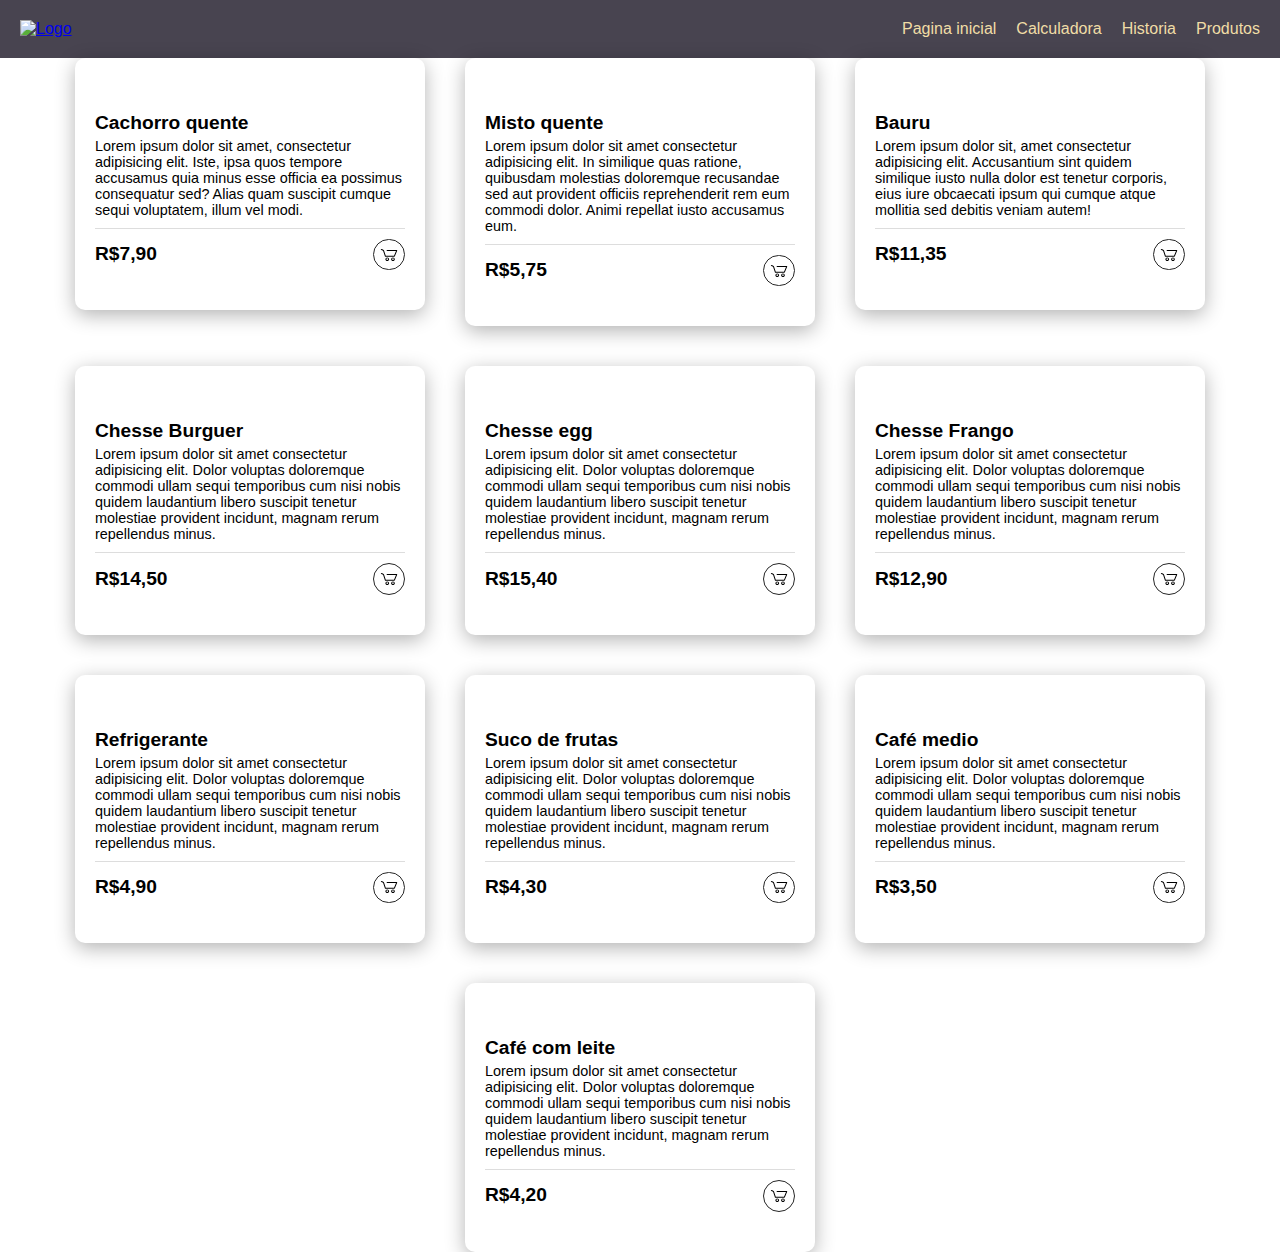
==== produto.html @ c8fbb42b "base do site feito (agora o foco vai ser na correção de bugs)" ====
<!DOCTYPE html>
<html lang="pt-br">
<head>
    <meta charset="UTF-8">
    <meta http-equiv="X-UA-Compatible" content="IE=edge">
    <meta name="viewport" content="width=device-width, initial-scale=1.0">
    <title>Document</title>
</head>
<body>
    <link rel="stylesheet" href="produto.css">
    

<header class="header">
    <div class="logo">
      <a href="#"><img src="logo.png" alt="Logo"></a>
    </div>
    <button class="menu-toggle" aria-expanded="false" aria-controls="menu">Menu</button>
    <nav class="menu">
        <ul>
          <li class="menu__item"><a href="index.html">Pagina inicial</a></li>
          <li class="menu__item"><a href="Calc.html">Calculadora</a></li>
          <li class="menu__item"><a href="#">Historia</a></li>
          <li class="menu__item"><a href="produto.html">Produtos</a></li>
        </ul>
      </nav>      
  </header>
<div class="Produtinho">
  <div class="card">
    <div class="card-img"></div>
    <div class="card-info">
      <p class="text-title">Cachorro quente </p>
      <p class="text-body">Lorem ipsum dolor sit amet, consectetur adipisicing elit. Iste, ipsa quos tempore accusamus quia minus esse officia ea possimus consequatur sed? Alias quam suscipit cumque sequi voluptatem, illum vel modi.</p>
    </div>
    <div class="card-footer">
    <span class="text-title">R$7,90</span>
    <div class="card-button">
      <svg class="svg-icon" viewBox="0 0 20 20">
        <path d="M17.72,5.011H8.026c-0.271,0-0.49,0.219-0.49,0.489c0,0.271,0.219,0.489,0.49,0.489h8.962l-1.979,4.773H6.763L4.935,5.343C4.926,5.316,4.897,5.309,4.884,5.286c-0.011-0.024,0-0.051-0.017-0.074C4.833,5.166,4.025,4.081,2.33,3.908C2.068,3.883,1.822,4.075,1.795,4.344C1.767,4.612,1.962,4.853,2.231,4.88c1.143,0.118,1.703,0.738,1.808,0.866l1.91,5.661c0.066,0.199,0.252,0.333,0.463,0.333h8.924c0.116,0,0.22-0.053,0.308-0.128c0.027-0.023,0.042-0.048,0.063-0.076c0.026-0.034,0.063-0.058,0.08-0.099l2.384-5.75c0.062-0.151,0.046-0.323-0.045-0.458C18.036,5.092,17.883,5.011,17.72,5.011z"></path>
        <path d="M8.251,12.386c-1.023,0-1.856,0.834-1.856,1.856s0.833,1.853,1.856,1.853c1.021,0,1.853-0.83,1.853-1.853S9.273,12.386,8.251,12.386z M8.251,15.116c-0.484,0-0.877-0.393-0.877-0.874c0-0.484,0.394-0.878,0.877-0.878c0.482,0,0.875,0.394,0.875,0.878C9.126,14.724,8.733,15.116,8.251,15.116z"></path>
        <path d="M13.972,12.386c-1.022,0-1.855,0.834-1.855,1.856s0.833,1.853,1.855,1.853s1.854-0.83,1.854-1.853S14.994,12.386,13.972,12.386z M13.972,15.116c-0.484,0-0.878-0.393-0.878-0.874c0-0.484,0.394-0.878,0.878-0.878c0.482,0,0.875,0.394,0.875,0.878C14.847,14.724,14.454,15.116,13.972,15.116z"></path>
      </svg>
    </div>
  </div></div>
  <div class="card">
    <div class="card-img"></div>
    <div class="card-info">
      <p class="text-title">Misto quente </p>
      <p class="text-body">Lorem ipsum dolor sit amet consectetur adipisicing elit. In similique quas ratione, quibusdam molestias doloremque recusandae sed aut provident officiis reprehenderit rem eum commodi dolor. Animi repellat iusto accusamus eum.</p>
    </div>
    <div class="card-footer">
    <span class="text-title">R$5,75</span>
    <div class="card-button">
      <svg class="svg-icon" viewBox="0 0 20 20">
        <path d="M17.72,5.011H8.026c-0.271,0-0.49,0.219-0.49,0.489c0,0.271,0.219,0.489,0.49,0.489h8.962l-1.979,4.773H6.763L4.935,5.343C4.926,5.316,4.897,5.309,4.884,5.286c-0.011-0.024,0-0.051-0.017-0.074C4.833,5.166,4.025,4.081,2.33,3.908C2.068,3.883,1.822,4.075,1.795,4.344C1.767,4.612,1.962,4.853,2.231,4.88c1.143,0.118,1.703,0.738,1.808,0.866l1.91,5.661c0.066,0.199,0.252,0.333,0.463,0.333h8.924c0.116,0,0.22-0.053,0.308-0.128c0.027-0.023,0.042-0.048,0.063-0.076c0.026-0.034,0.063-0.058,0.08-0.099l2.384-5.75c0.062-0.151,0.046-0.323-0.045-0.458C18.036,5.092,17.883,5.011,17.72,5.011z"></path>
        <path d="M8.251,12.386c-1.023,0-1.856,0.834-1.856,1.856s0.833,1.853,1.856,1.853c1.021,0,1.853-0.83,1.853-1.853S9.273,12.386,8.251,12.386z M8.251,15.116c-0.484,0-0.877-0.393-0.877-0.874c0-0.484,0.394-0.878,0.877-0.878c0.482,0,0.875,0.394,0.875,0.878C9.126,14.724,8.733,15.116,8.251,15.116z"></path>
        <path d="M13.972,12.386c-1.022,0-1.855,0.834-1.855,1.856s0.833,1.853,1.855,1.853s1.854-0.83,1.854-1.853S14.994,12.386,13.972,12.386z M13.972,15.116c-0.484,0-0.878-0.393-0.878-0.874c0-0.484,0.394-0.878,0.878-0.878c0.482,0,0.875,0.394,0.875,0.878C14.847,14.724,14.454,15.116,13.972,15.116z"></path>
      </svg>
    </div>
  </div></div> 


  <div class="card">
    <div class="card-img"></div>
    <div class="card-info">
      <p class="text-title">Bauru</p>
      <p class="text-body">Lorem ipsum dolor sit, amet consectetur adipisicing elit. Accusantium sint quidem similique iusto nulla dolor est tenetur corporis, eius iure obcaecati ipsum qui cumque atque mollitia sed debitis veniam autem!</p>
    </div>
    <div class="card-footer">
    <span class="text-title">R$11,35</span>
    <div class="card-button">
      <svg class="svg-icon" viewBox="0 0 20 20">
        <path d="M17.72,5.011H8.026c-0.271,0-0.49,0.219-0.49,0.489c0,0.271,0.219,0.489,0.49,0.489h8.962l-1.979,4.773H6.763L4.935,5.343C4.926,5.316,4.897,5.309,4.884,5.286c-0.011-0.024,0-0.051-0.017-0.074C4.833,5.166,4.025,4.081,2.33,3.908C2.068,3.883,1.822,4.075,1.795,4.344C1.767,4.612,1.962,4.853,2.231,4.88c1.143,0.118,1.703,0.738,1.808,0.866l1.91,5.661c0.066,0.199,0.252,0.333,0.463,0.333h8.924c0.116,0,0.22-0.053,0.308-0.128c0.027-0.023,0.042-0.048,0.063-0.076c0.026-0.034,0.063-0.058,0.08-0.099l2.384-5.75c0.062-0.151,0.046-0.323-0.045-0.458C18.036,5.092,17.883,5.011,17.72,5.011z"></path>
        <path d="M8.251,12.386c-1.023,0-1.856,0.834-1.856,1.856s0.833,1.853,1.856,1.853c1.021,0,1.853-0.83,1.853-1.853S9.273,12.386,8.251,12.386z M8.251,15.116c-0.484,0-0.877-0.393-0.877-0.874c0-0.484,0.394-0.878,0.877-0.878c0.482,0,0.875,0.394,0.875,0.878C9.126,14.724,8.733,15.116,8.251,15.116z"></path>
        <path d="M13.972,12.386c-1.022,0-1.855,0.834-1.855,1.856s0.833,1.853,1.855,1.853s1.854-0.83,1.854-1.853S14.994,12.386,13.972,12.386z M13.972,15.116c-0.484,0-0.878-0.393-0.878-0.874c0-0.484,0.394-0.878,0.878-0.878c0.482,0,0.875,0.394,0.875,0.878C14.847,14.724,14.454,15.116,13.972,15.116z"></path>
      </svg>
    </div>
  </div></div> 


  <div class="card">
    <div class="card-img"></div>
    <div class="card-info">
      <p class="text-title">Chesse Burguer</p>
      <p class="text-body">Lorem ipsum dolor sit amet consectetur adipisicing elit. Dolor voluptas doloremque commodi ullam sequi temporibus cum nisi nobis quidem laudantium libero suscipit tenetur molestiae provident incidunt, magnam rerum repellendus minus.</p>
    </div>
    <div class="card-footer">
    <span class="text-title">R$14,50</span>
    <div class="card-button">
      <svg class="svg-icon" viewBox="0 0 20 20">
        <path d="M17.72,5.011H8.026c-0.271,0-0.49,0.219-0.49,0.489c0,0.271,0.219,0.489,0.49,0.489h8.962l-1.979,4.773H6.763L4.935,5.343C4.926,5.316,4.897,5.309,4.884,5.286c-0.011-0.024,0-0.051-0.017-0.074C4.833,5.166,4.025,4.081,2.33,3.908C2.068,3.883,1.822,4.075,1.795,4.344C1.767,4.612,1.962,4.853,2.231,4.88c1.143,0.118,1.703,0.738,1.808,0.866l1.91,5.661c0.066,0.199,0.252,0.333,0.463,0.333h8.924c0.116,0,0.22-0.053,0.308-0.128c0.027-0.023,0.042-0.048,0.063-0.076c0.026-0.034,0.063-0.058,0.08-0.099l2.384-5.75c0.062-0.151,0.046-0.323-0.045-0.458C18.036,5.092,17.883,5.011,17.72,5.011z"></path>
        <path d="M8.251,12.386c-1.023,0-1.856,0.834-1.856,1.856s0.833,1.853,1.856,1.853c1.021,0,1.853-0.83,1.853-1.853S9.273,12.386,8.251,12.386z M8.251,15.116c-0.484,0-0.877-0.393-0.877-0.874c0-0.484,0.394-0.878,0.877-0.878c0.482,0,0.875,0.394,0.875,0.878C9.126,14.724,8.733,15.116,8.251,15.116z"></path>
        <path d="M13.972,12.386c-1.022,0-1.855,0.834-1.855,1.856s0.833,1.853,1.855,1.853s1.854-0.83,1.854-1.853S14.994,12.386,13.972,12.386z M13.972,15.116c-0.484,0-0.878-0.393-0.878-0.874c0-0.484,0.394-0.878,0.878-0.878c0.482,0,0.875,0.394,0.875,0.878C14.847,14.724,14.454,15.116,13.972,15.116z"></path>
      </svg>
    </div>
  </div></div> 


  <div class="card">
    <div class="card-img"></div>
    <div class="card-info">
      <p class="text-title">Chesse egg</p>
      <p class="text-body">Lorem ipsum dolor sit amet consectetur adipisicing elit. Dolor voluptas doloremque commodi ullam sequi temporibus cum nisi nobis quidem laudantium libero suscipit tenetur molestiae provident incidunt, magnam rerum repellendus minus.</p>
    </div>
    <div class="card-footer">
    <span class="text-title">R$15,40</span>
    <div class="card-button">
      <svg class="svg-icon" viewBox="0 0 20 20">
        <path d="M17.72,5.011H8.026c-0.271,0-0.49,0.219-0.49,0.489c0,0.271,0.219,0.489,0.49,0.489h8.962l-1.979,4.773H6.763L4.935,5.343C4.926,5.316,4.897,5.309,4.884,5.286c-0.011-0.024,0-0.051-0.017-0.074C4.833,5.166,4.025,4.081,2.33,3.908C2.068,3.883,1.822,4.075,1.795,4.344C1.767,4.612,1.962,4.853,2.231,4.88c1.143,0.118,1.703,0.738,1.808,0.866l1.91,5.661c0.066,0.199,0.252,0.333,0.463,0.333h8.924c0.116,0,0.22-0.053,0.308-0.128c0.027-0.023,0.042-0.048,0.063-0.076c0.026-0.034,0.063-0.058,0.08-0.099l2.384-5.75c0.062-0.151,0.046-0.323-0.045-0.458C18.036,5.092,17.883,5.011,17.72,5.011z"></path>
        <path d="M8.251,12.386c-1.023,0-1.856,0.834-1.856,1.856s0.833,1.853,1.856,1.853c1.021,0,1.853-0.83,1.853-1.853S9.273,12.386,8.251,12.386z M8.251,15.116c-0.484,0-0.877-0.393-0.877-0.874c0-0.484,0.394-0.878,0.877-0.878c0.482,0,0.875,0.394,0.875,0.878C9.126,14.724,8.733,15.116,8.251,15.116z"></path>
        <path d="M13.972,12.386c-1.022,0-1.855,0.834-1.855,1.856s0.833,1.853,1.855,1.853s1.854-0.83,1.854-1.853S14.994,12.386,13.972,12.386z M13.972,15.116c-0.484,0-0.878-0.393-0.878-0.874c0-0.484,0.394-0.878,0.878-0.878c0.482,0,0.875,0.394,0.875,0.878C14.847,14.724,14.454,15.116,13.972,15.116z"></path>
      </svg>
    </div>
  </div></div> 


  <div class="card">
    <div class="card-img"></div>
    <div class="card-info">
      <p class="text-title">Chesse Frango</p>
      <p class="text-body">Lorem ipsum dolor sit amet consectetur adipisicing elit. Dolor voluptas doloremque commodi ullam sequi temporibus cum nisi nobis quidem laudantium libero suscipit tenetur molestiae provident incidunt, magnam rerum repellendus minus.</p>
    </div>
    <div class="card-footer">
    <span class="text-title">R$12,90</span>
    <div class="card-button">
      <svg class="svg-icon" viewBox="0 0 20 20">
        <path d="M17.72,5.011H8.026c-0.271,0-0.49,0.219-0.49,0.489c0,0.271,0.219,0.489,0.49,0.489h8.962l-1.979,4.773H6.763L4.935,5.343C4.926,5.316,4.897,5.309,4.884,5.286c-0.011-0.024,0-0.051-0.017-0.074C4.833,5.166,4.025,4.081,2.33,3.908C2.068,3.883,1.822,4.075,1.795,4.344C1.767,4.612,1.962,4.853,2.231,4.88c1.143,0.118,1.703,0.738,1.808,0.866l1.91,5.661c0.066,0.199,0.252,0.333,0.463,0.333h8.924c0.116,0,0.22-0.053,0.308-0.128c0.027-0.023,0.042-0.048,0.063-0.076c0.026-0.034,0.063-0.058,0.08-0.099l2.384-5.75c0.062-0.151,0.046-0.323-0.045-0.458C18.036,5.092,17.883,5.011,17.72,5.011z"></path>
        <path d="M8.251,12.386c-1.023,0-1.856,0.834-1.856,1.856s0.833,1.853,1.856,1.853c1.021,0,1.853-0.83,1.853-1.853S9.273,12.386,8.251,12.386z M8.251,15.116c-0.484,0-0.877-0.393-0.877-0.874c0-0.484,0.394-0.878,0.877-0.878c0.482,0,0.875,0.394,0.875,0.878C9.126,14.724,8.733,15.116,8.251,15.116z"></path>
        <path d="M13.972,12.386c-1.022,0-1.855,0.834-1.855,1.856s0.833,1.853,1.855,1.853s1.854-0.83,1.854-1.853S14.994,12.386,13.972,12.386z M13.972,15.116c-0.484,0-0.878-0.393-0.878-0.874c0-0.484,0.394-0.878,0.878-0.878c0.482,0,0.875,0.394,0.875,0.878C14.847,14.724,14.454,15.116,13.972,15.116z"></path>
      </svg>
    </div>
  </div></div> 

  <div class="card">
    <div class="card-img"></div>
    <div class="card-info">
      <p class="text-title">Refrigerante</p>
      <p class="text-body">Lorem ipsum dolor sit amet consectetur adipisicing elit. Dolor voluptas doloremque commodi ullam sequi temporibus cum nisi nobis quidem laudantium libero suscipit tenetur molestiae provident incidunt, magnam rerum repellendus minus.</p>
    </div>
    <div class="card-footer">
    <span class="text-title">R$4,90</span>
    <div class="card-button">
      <svg class="svg-icon" viewBox="0 0 20 20">
        <path d="M17.72,5.011H8.026c-0.271,0-0.49,0.219-0.49,0.489c0,0.271,0.219,0.489,0.49,0.489h8.962l-1.979,4.773H6.763L4.935,5.343C4.926,5.316,4.897,5.309,4.884,5.286c-0.011-0.024,0-0.051-0.017-0.074C4.833,5.166,4.025,4.081,2.33,3.908C2.068,3.883,1.822,4.075,1.795,4.344C1.767,4.612,1.962,4.853,2.231,4.88c1.143,0.118,1.703,0.738,1.808,0.866l1.91,5.661c0.066,0.199,0.252,0.333,0.463,0.333h8.924c0.116,0,0.22-0.053,0.308-0.128c0.027-0.023,0.042-0.048,0.063-0.076c0.026-0.034,0.063-0.058,0.08-0.099l2.384-5.75c0.062-0.151,0.046-0.323-0.045-0.458C18.036,5.092,17.883,5.011,17.72,5.011z"></path>
        <path d="M8.251,12.386c-1.023,0-1.856,0.834-1.856,1.856s0.833,1.853,1.856,1.853c1.021,0,1.853-0.83,1.853-1.853S9.273,12.386,8.251,12.386z M8.251,15.116c-0.484,0-0.877-0.393-0.877-0.874c0-0.484,0.394-0.878,0.877-0.878c0.482,0,0.875,0.394,0.875,0.878C9.126,14.724,8.733,15.116,8.251,15.116z"></path>
        <path d="M13.972,12.386c-1.022,0-1.855,0.834-1.855,1.856s0.833,1.853,1.855,1.853s1.854-0.83,1.854-1.853S14.994,12.386,13.972,12.386z M13.972,15.116c-0.484,0-0.878-0.393-0.878-0.874c0-0.484,0.394-0.878,0.878-0.878c0.482,0,0.875,0.394,0.875,0.878C14.847,14.724,14.454,15.116,13.972,15.116z"></path>
      </svg>
    </div>
  </div></div> 


  <div class="card">
    <div class="card-img"></div>
    <div class="card-info">
      <p class="text-title">Suco de frutas</p>
      <p class="text-body">Lorem ipsum dolor sit amet consectetur adipisicing elit. Dolor voluptas doloremque commodi ullam sequi temporibus cum nisi nobis quidem laudantium libero suscipit tenetur molestiae provident incidunt, magnam rerum repellendus minus.</p>
    </div>
    <div class="card-footer">
    <span class="text-title">R$4,30</span>
    <div class="card-button">
      <svg class="svg-icon" viewBox="0 0 20 20">
        <path d="M17.72,5.011H8.026c-0.271,0-0.49,0.219-0.49,0.489c0,0.271,0.219,0.489,0.49,0.489h8.962l-1.979,4.773H6.763L4.935,5.343C4.926,5.316,4.897,5.309,4.884,5.286c-0.011-0.024,0-0.051-0.017-0.074C4.833,5.166,4.025,4.081,2.33,3.908C2.068,3.883,1.822,4.075,1.795,4.344C1.767,4.612,1.962,4.853,2.231,4.88c1.143,0.118,1.703,0.738,1.808,0.866l1.91,5.661c0.066,0.199,0.252,0.333,0.463,0.333h8.924c0.116,0,0.22-0.053,0.308-0.128c0.027-0.023,0.042-0.048,0.063-0.076c0.026-0.034,0.063-0.058,0.08-0.099l2.384-5.75c0.062-0.151,0.046-0.323-0.045-0.458C18.036,5.092,17.883,5.011,17.72,5.011z"></path>
        <path d="M8.251,12.386c-1.023,0-1.856,0.834-1.856,1.856s0.833,1.853,1.856,1.853c1.021,0,1.853-0.83,1.853-1.853S9.273,12.386,8.251,12.386z M8.251,15.116c-0.484,0-0.877-0.393-0.877-0.874c0-0.484,0.394-0.878,0.877-0.878c0.482,0,0.875,0.394,0.875,0.878C9.126,14.724,8.733,15.116,8.251,15.116z"></path>
        <path d="M13.972,12.386c-1.022,0-1.855,0.834-1.855,1.856s0.833,1.853,1.855,1.853s1.854-0.83,1.854-1.853S14.994,12.386,13.972,12.386z M13.972,15.116c-0.484,0-0.878-0.393-0.878-0.874c0-0.484,0.394-0.878,0.878-0.878c0.482,0,0.875,0.394,0.875,0.878C14.847,14.724,14.454,15.116,13.972,15.116z"></path>
      </svg>
    </div>
  </div></div> 


  <div class="card">
    <div class="card-img"></div>
    <div class="card-info">
      <p class="text-title">Café medio</p>
      <p class="text-body">Lorem ipsum dolor sit amet consectetur adipisicing elit. Dolor voluptas doloremque commodi ullam sequi temporibus cum nisi nobis quidem laudantium libero suscipit tenetur molestiae provident incidunt, magnam rerum repellendus minus.</p>
    </div>
    <div class="card-footer">
    <span class="text-title">R$3,50</span>
    <div class="card-button">
      <svg class="svg-icon" viewBox="0 0 20 20">
        <path d="M17.72,5.011H8.026c-0.271,0-0.49,0.219-0.49,0.489c0,0.271,0.219,0.489,0.49,0.489h8.962l-1.979,4.773H6.763L4.935,5.343C4.926,5.316,4.897,5.309,4.884,5.286c-0.011-0.024,0-0.051-0.017-0.074C4.833,5.166,4.025,4.081,2.33,3.908C2.068,3.883,1.822,4.075,1.795,4.344C1.767,4.612,1.962,4.853,2.231,4.88c1.143,0.118,1.703,0.738,1.808,0.866l1.91,5.661c0.066,0.199,0.252,0.333,0.463,0.333h8.924c0.116,0,0.22-0.053,0.308-0.128c0.027-0.023,0.042-0.048,0.063-0.076c0.026-0.034,0.063-0.058,0.08-0.099l2.384-5.75c0.062-0.151,0.046-0.323-0.045-0.458C18.036,5.092,17.883,5.011,17.72,5.011z"></path>
        <path d="M8.251,12.386c-1.023,0-1.856,0.834-1.856,1.856s0.833,1.853,1.856,1.853c1.021,0,1.853-0.83,1.853-1.853S9.273,12.386,8.251,12.386z M8.251,15.116c-0.484,0-0.877-0.393-0.877-0.874c0-0.484,0.394-0.878,0.877-0.878c0.482,0,0.875,0.394,0.875,0.878C9.126,14.724,8.733,15.116,8.251,15.116z"></path>
        <path d="M13.972,12.386c-1.022,0-1.855,0.834-1.855,1.856s0.833,1.853,1.855,1.853s1.854-0.83,1.854-1.853S14.994,12.386,13.972,12.386z M13.972,15.116c-0.484,0-0.878-0.393-0.878-0.874c0-0.484,0.394-0.878,0.878-0.878c0.482,0,0.875,0.394,0.875,0.878C14.847,14.724,14.454,15.116,13.972,15.116z"></path>
      </svg>
    </div>
  </div></div> 


  <div class="card">
    <div class="card-img"></div>
    <div class="card-info">
      <p class="text-title">Café com leite</p>
      <p class="text-body">Lorem ipsum dolor sit amet consectetur adipisicing elit. Dolor voluptas doloremque commodi ullam sequi temporibus cum nisi nobis quidem laudantium libero suscipit tenetur molestiae provident incidunt, magnam rerum repellendus minus.</p>
    </div>
    <div class="card-footer">
    <span class="text-title">R$4,20</span>
    <div class="card-button">
      <svg class="svg-icon" viewBox="0 0 20 20">
        <path d="M17.72,5.011H8.026c-0.271,0-0.49,0.219-0.49,0.489c0,0.271,0.219,0.489,0.49,0.489h8.962l-1.979,4.773H6.763L4.935,5.343C4.926,5.316,4.897,5.309,4.884,5.286c-0.011-0.024,0-0.051-0.017-0.074C4.833,5.166,4.025,4.081,2.33,3.908C2.068,3.883,1.822,4.075,1.795,4.344C1.767,4.612,1.962,4.853,2.231,4.88c1.143,0.118,1.703,0.738,1.808,0.866l1.91,5.661c0.066,0.199,0.252,0.333,0.463,0.333h8.924c0.116,0,0.22-0.053,0.308-0.128c0.027-0.023,0.042-0.048,0.063-0.076c0.026-0.034,0.063-0.058,0.08-0.099l2.384-5.75c0.062-0.151,0.046-0.323-0.045-0.458C18.036,5.092,17.883,5.011,17.72,5.011z"></path>
        <path d="M8.251,12.386c-1.023,0-1.856,0.834-1.856,1.856s0.833,1.853,1.856,1.853c1.021,0,1.853-0.83,1.853-1.853S9.273,12.386,8.251,12.386z M8.251,15.116c-0.484,0-0.877-0.393-0.877-0.874c0-0.484,0.394-0.878,0.877-0.878c0.482,0,0.875,0.394,0.875,0.878C9.126,14.724,8.733,15.116,8.251,15.116z"></path>
        <path d="M13.972,12.386c-1.022,0-1.855,0.834-1.855,1.856s0.833,1.853,1.855,1.853s1.854-0.83,1.854-1.853S14.994,12.386,13.972,12.386z M13.972,15.116c-0.484,0-0.878-0.393-0.878-0.874c0-0.484,0.394-0.878,0.878-0.878c0.482,0,0.875,0.394,0.875,0.878C14.847,14.724,14.454,15.116,13.972,15.116z"></path>
      </svg>
    </div>
  </div></div> 
</div>
</body>
</html>
---- produto.css ----
*{
    margin: 0;
    padding: 0;
    box-sizing: border-box;
}
.Produtinho{
    z-index: 1;
    width: 100%;
    align-self: center;
    height: 70%;
    display: flex;
    justify-content: center;
    flex-wrap: wrap;
    gap: 40px;
}
.card {
    z-index: 1;
    position: relative;
    background-color: var(--sectionBack);
    width: 350px;
    height: 100%;
    box-shadow: 0 5px 20px rgba(0, 0, 0, .3);
    display: block;
    flex-direction: column;
    justify-content: space-between;
    padding: 20px 20px 40px;
    border-radius: 10px;
    transition: .3s;
    
   }
   
   .card-img {
    background-color: #ddd;
    height: 40%;
    width: 100%;
    border-radius: .5rem;
    transition: .3s ease;
   }
   
   .card-info {
    padding-top: 10%;
   }
   
   svg {
    width: 20px;
    height: 20px;
   }
   
   .card-footer {
    width: 100%;
    display: flex;
    justify-content: space-between;
    align-items: center;
    padding-top: 10px;
    border-top: 1px solid #ddd;
   }
   .text-title {
    font-weight: 900;
    font-size: 1.2em;
    line-height: 1.5;
   }
   
   .text-body {
    font-size: .9em;
    padding-bottom: 10px;
   }
   .card-button {
    border: 1px solid #252525;
    display: flex;
    padding: .3em;
    cursor: pointer;
    border-radius: 50px;
    transition: .3s ease-in-out;
   }
   
   /*Hover*/
   .card-img:hover {
    transform: translateY(-25%);
    box-shadow: rgba(226, 196, 63, 0.25) 0px 13px 47px -5px, rgba(180, 71, 71, 0.3) 0px 8px 16px -8px;
   }
   
   .card-button:hover {
    border: 1px solid #ffcaa6;
    background-color: #ffcaa6;
   }
.header {
    display: flex;
    justify-content: space-between;
    align-items: center;
    padding: 20px;
    background-color: #484450;
  }
  
  .logo img {
    max-width: 100%;
  }
  
  .menu {
    display: none;
    align-items: center;
  }
  
  .menu ul {
    list-style: none;
    margin: 0;
    padding: 0;
    display: flex;
  }
  
  .menu li {
    margin-left: 20px;
  }
  
  .menu a {
    text-decoration: none;
    color: #f0dda6;
  }
  
  /* estilo para telas menores */
  @media (max-width: 767px) {
    .menu__item {
        display: block;
        padding: 15px 0;
        padding-left: 40px;
        font-size: xx-large;
      }
    .header {
      flex-direction: column;
    }
    
    .logo {
      margin-bottom: 20px;
    }
    
    .menu-toggle {
      display: block;
      background-color: #f0dda6;
      color: #333;
      border: none;
      padding: 10px;
      font-size: 20px;
      cursor: pointer;
      border: none;
      border-radius: 15%;
      padding: 10px;
    }
    
    .menu-toggle[aria-expanded="true"]::after {
      content: "-";
    }
    
    .menu-toggle[aria-expanded="false"]::after {
      content: "+";
    }
    
    .menu-toggle:focus {
      outline: none;
    }
    
    .menu-toggle:focus:not(:active) {
      background-color: #f0dda6;
    }
    
    .menu-toggle:focus:not(:active)::after {
      content: "-";
    }
    
    .menu-toggle:focus:active {
      background-color: #f0dda6;
    }
    
    .menu-toggle:focus:active::after {
      content: "-";
    }
    
    .menu {
      display: none;
      flex-direction: column;
    }
    
    .menu li {
      margin: 10px 0;
    }
    
    .menu-toggle[aria-expanded="true"] + .menu {
      display: block;
    }
    
    .menu-toggle[aria-expanded="false"] + .menu {
      display: none;
    }
  }
  
  @media (min-width: 768px) {
    .menu-toggle {
      border: none;
      display: none;
      border-radius: 50%;
      color: #333;
    }
    
    .menu {
      display: flex;
    }
  
  }
  body {
    font-family: sans-serif;
}
form {
    display: inline-block;
    margin: 20px;
    padding: 20px;
    border: 1px solid black;
    border-radius: 5px;
    text-align: center;
}
input {
    margin: 10px;
    padding: 5px;
    border: 1px solid black;
    border-radius: 5px;
}
button {
    margin: 10px;
    padding: 5px;
    background-color: #466067;
    color: white;
    border: none;
    border-radius: 5px;
    cursor: pointer;
}
table {
    margin: 20px;
    border-collapse: collapse;
    border: 1px solid black;
}
th, td {
    padding: 10px;
    border: 1px solid black;
    text-align: center;
}
th {
    background-color: #466067;
    color: white;
}
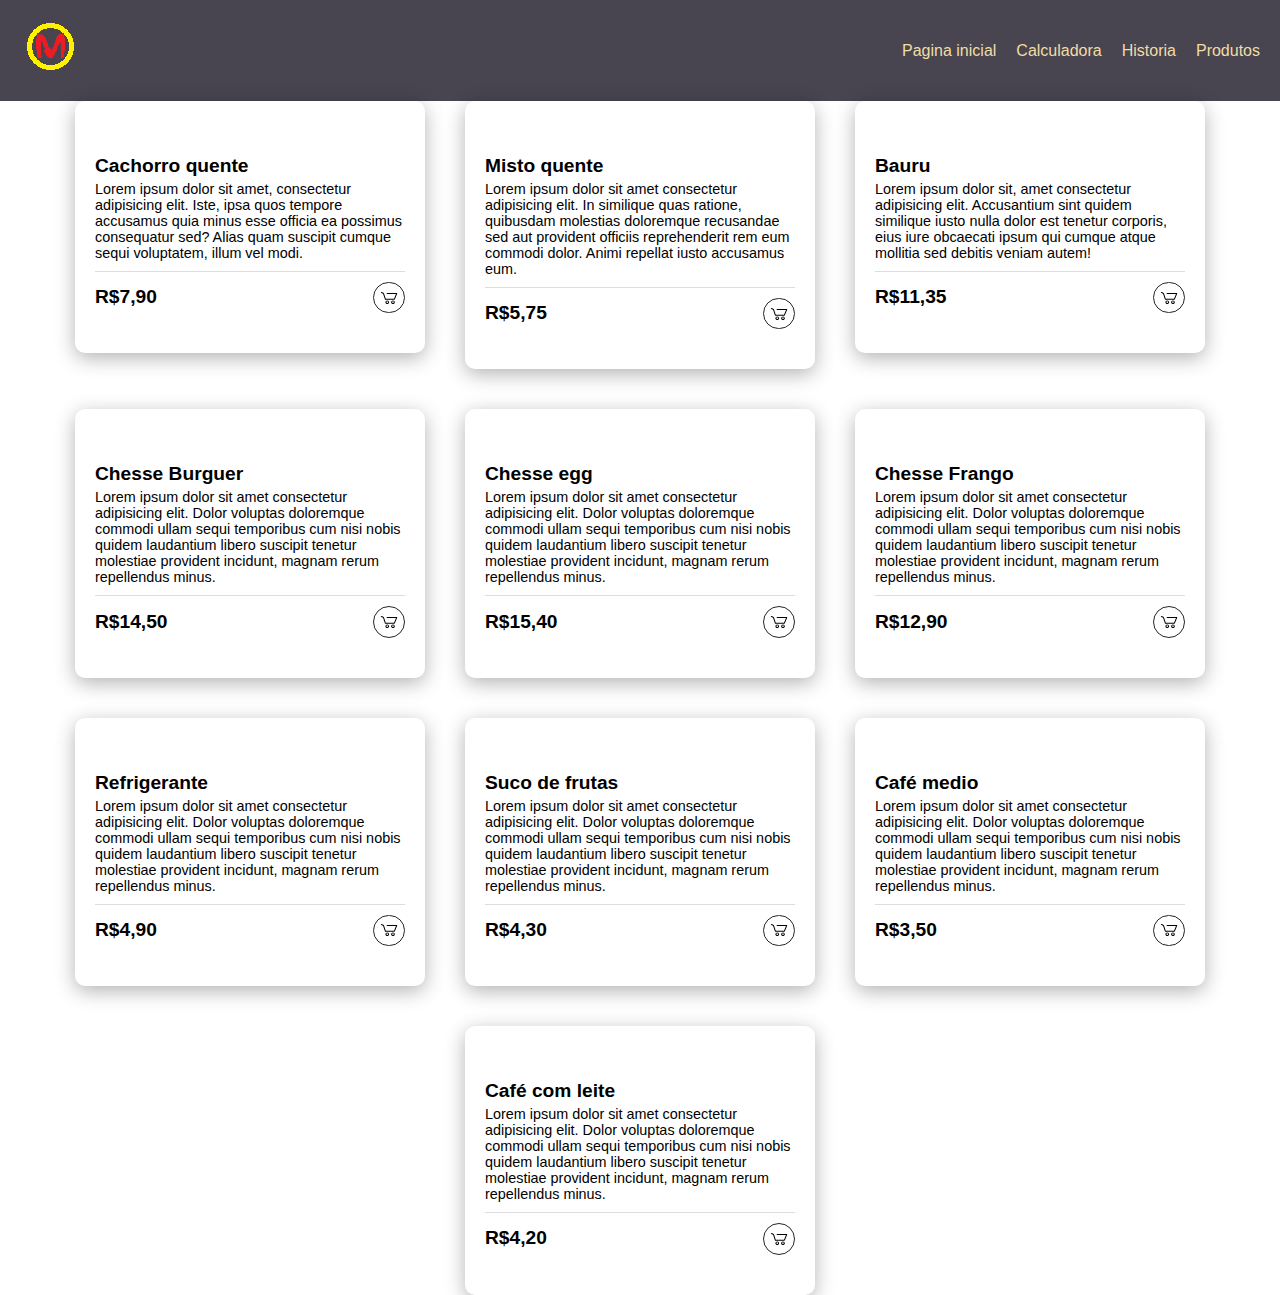
==== commit 9b24aa32: "logo do super mercado adicionado junto da correção de bugs da pagina de produtos agora todas as pagi" ====
--- a/produto.html
+++ b/produto.html
@@ -8,6 +8,7 @@
 </head>
 <body>
     <link rel="stylesheet" href="produto.css">
+
     
 
 <header class="header">
@@ -201,5 +202,6 @@
     </div>
   </div></div> 
 </div>
+<script src="script.js"></script>
 </body>
 </html>--- a/produto.css
+++ b/produto.css
@@ -72,8 +72,7 @@
     border-radius: 50px;
     transition: .3s ease-in-out;
    }
-   
-   /*Hover*/
+
    .card-img:hover {
     transform: translateY(-25%);
     box-shadow: rgba(226, 196, 63, 0.25) 0px 13px 47px -5px, rgba(180, 71, 71, 0.3) 0px 8px 16px -8px;
